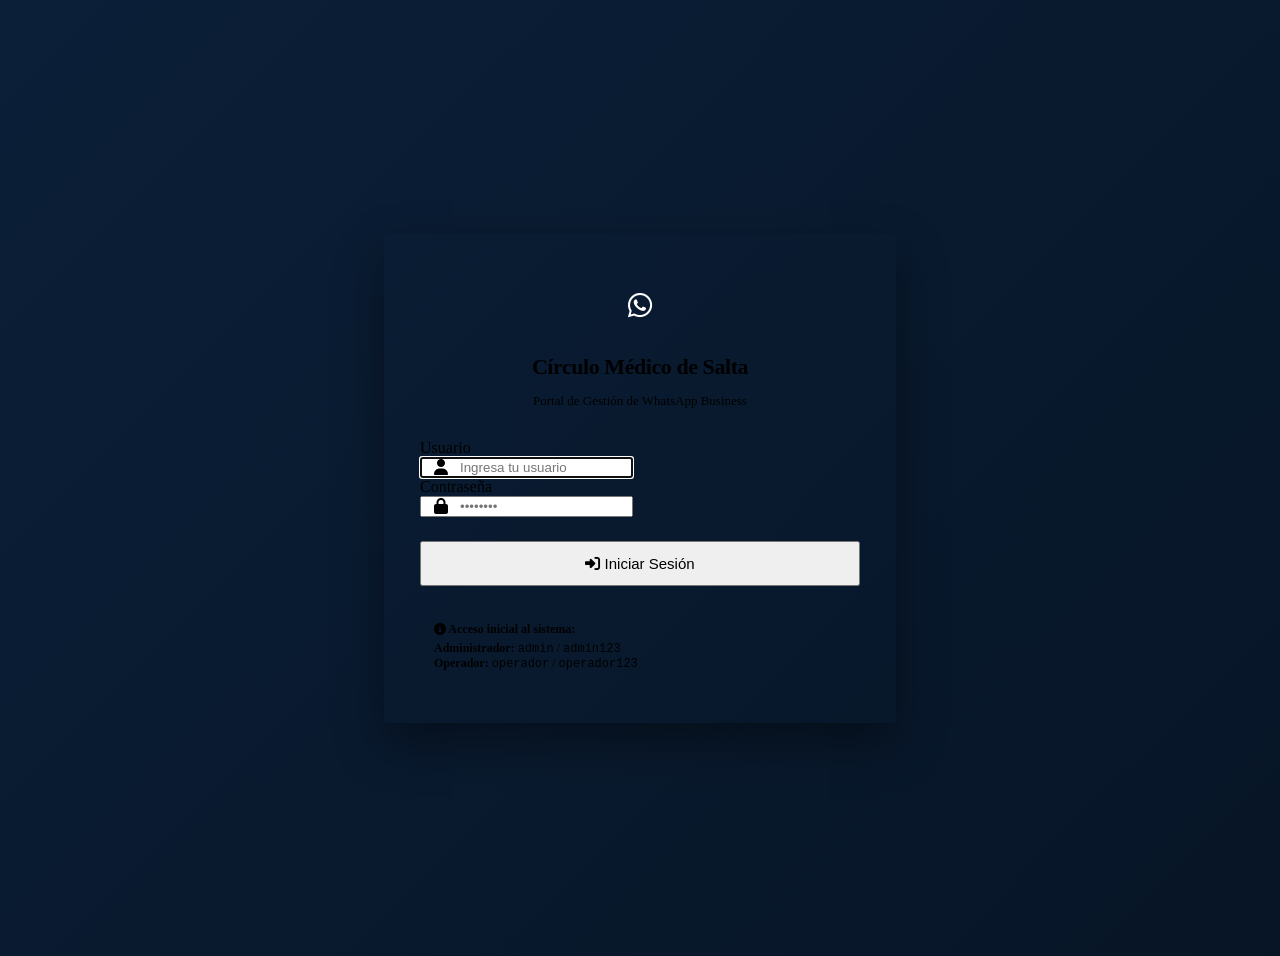
==== portal/templates/login.html @ f6f6790c "Incorpora Portal Web de WhatsApp para gestión de contactos, plantillas, campañas y usuarios" ====
<!DOCTYPE html>
<html lang="es" data-theme="light">
<head>
  <meta charset="UTF-8">
  <meta name="viewport" content="width=device-width, initial-scale=1.0">
  <title>Acceso al Portal — WhatsApp Círculo Médico de Salta</title>
  <link rel="stylesheet" href="/static/css/portal.css">
  <link rel="stylesheet" href="https://cdnjs.cloudflare.com/ajax/libs/font-awesome/6.4.0/css/all.min.css">
  <style>
    body {
      display: flex;
      align-items: center;
      justify-content: center;
      min-height: 100vh;
      background: linear-gradient(135deg, #0b1f38 0%, #071526 100%);
      padding: 20px;
    }
    .login-box {
      width: 100%;
      max-width: 440px;
      background: var(--bg-surface);
      border: 1px solid var(--border-color);
      border-radius: var(--radius-xl);
      padding: 40px 36px;
      box-shadow: 0 20px 45px rgba(0, 0, 0, 0.4);
      position: relative;
      overflow: hidden;
    }
    .login-box::before {
      content: '';
      position: absolute;
      top: 0;
      left: 0;
      right: 0;
      height: 4px;
      background: linear-gradient(90deg, var(--primary), var(--wsp-green));
    }
    .login-header {
      text-align: center;
      margin-bottom: 30px;
    }
    .login-logo {
      width: 64px;
      height: 64px;
      background: linear-gradient(135deg, var(--primary) 0%, var(--cms-navy) 100%);
      border-radius: 18px;
      margin: 0 auto 16px auto;
      display: flex;
      align-items: center;
      justify-content: center;
      color: #fff;
      font-size: 28px;
      box-shadow: 0 8px 20px var(--primary-glow);
    }
    .login-header h1 {
      font-size: 22px;
      font-weight: 800;
      letter-spacing: -0.02em;
      margin-bottom: 4px;
    }
    .login-header p {
      font-size: 13px;
      color: var(--text-muted);
    }
    .login-alert {
      padding: 10px 14px;
      border-radius: var(--radius-md);
      font-size: 13px;
      margin-bottom: 20px;
      display: none;
    }
    .login-alert.danger {
      background-color: var(--danger-bg);
      color: var(--danger);
      display: block;
    }
    .demo-credentials {
      background-color: var(--bg-surface-alt);
      border: 1px dashed var(--border-color);
      border-radius: var(--radius-md);
      padding: 12px 14px;
      font-size: 12px;
      color: var(--text-muted);
      margin-top: 24px;
    }
  </style>
</head>
<body>

  <div class="login-box">
    <div class="login-header">
      <div class="login-logo">
        <i class="fab fa-whatsapp"></i>
      </div>
      <h1>Círculo Médico de Salta</h1>
      <p>Portal de Gestión de WhatsApp Business</p>
    </div>

    <div id="login-error" class="login-alert danger" style="display: none;"></div>

    <form id="form-login" onsubmit="realizarLogin(event)">
      <div class="form-group">
        <label class="form-label" for="username">Usuario</label>
        <div style="position: relative;">
          <input type="text" id="username" class="form-input" style="padding-left: 38px;" placeholder="Ingresa tu usuario" required autofocus>
          <i class="fas fa-user" style="position: absolute; left: 14px; top: 50%; transform: translateY(-50%); color: var(--text-light);"></i>
        </div>
      </div>

      <div class="form-group" style="margin-bottom: 24px;">
        <label class="form-label" for="password">Contraseña</label>
        <div style="position: relative;">
          <input type="password" id="password" class="form-input" style="padding-left: 38px;" placeholder="••••••••" required>
          <i class="fas fa-lock" style="position: absolute; left: 14px; top: 50%; transform: translateY(-50%); color: var(--text-light);"></i>
        </div>
      </div>

      <button type="submit" id="btn-submit" class="btn btn-whatsapp" style="width: 100%; padding: 12px; font-size: 15px;">
        <i class="fas fa-sign-in-alt"></i> Iniciar Sesión
      </button>
    </form>

    <div class="demo-credentials">
      <div style="font-weight: 600; color: var(--text-main); margin-bottom: 4px;">
        <i class="fas fa-info-circle"></i> Acceso inicial al sistema:
      </div>
      <div><strong>Administrador:</strong> <code>admin</code> / <code>admin123</code></div>
      <div><strong>Operador:</strong> <code>operador</code> / <code>operador123</code></div>
    </div>
  </div>

  <script>
    async function realizarLogin(e) {
      e.preventDefault();
      const elUser = document.getElementById('username');
      const elPass = document.getElementById('password');
      const elBtn = document.getElementById('btn-submit');
      const elErr = document.getElementById('login-error');

      elErr.style.display = 'none';
      elBtn.disabled = true;
      elBtn.innerHTML = '<i class="fas fa-spinner fa-spin"></i> Verificando...';

      try {
        const res = await fetch('/api/auth/login', {
          method: 'POST',
          headers: { 'Content-Type': 'application/json' },
          body: JSON.stringify({
            username: elUser.value,
            password: elPass.value
          })
        });

        const data = await res.json();
        if (res.ok) {
          window.location.href = '/';
        } else {
          elErr.textContent = data.detail || 'Usuario o contraseña incorrectos';
          elErr.style.display = 'block';
        }
      } catch (err) {
        elErr.textContent = 'Error de conexión con el servidor';
        elErr.style.display = 'block';
      } finally {
        elBtn.disabled = false;
        elBtn.innerHTML = '<i class="fas fa-sign-in-alt"></i> Iniciar Sesión';
      }
    }
  </script>

</body>
</html>
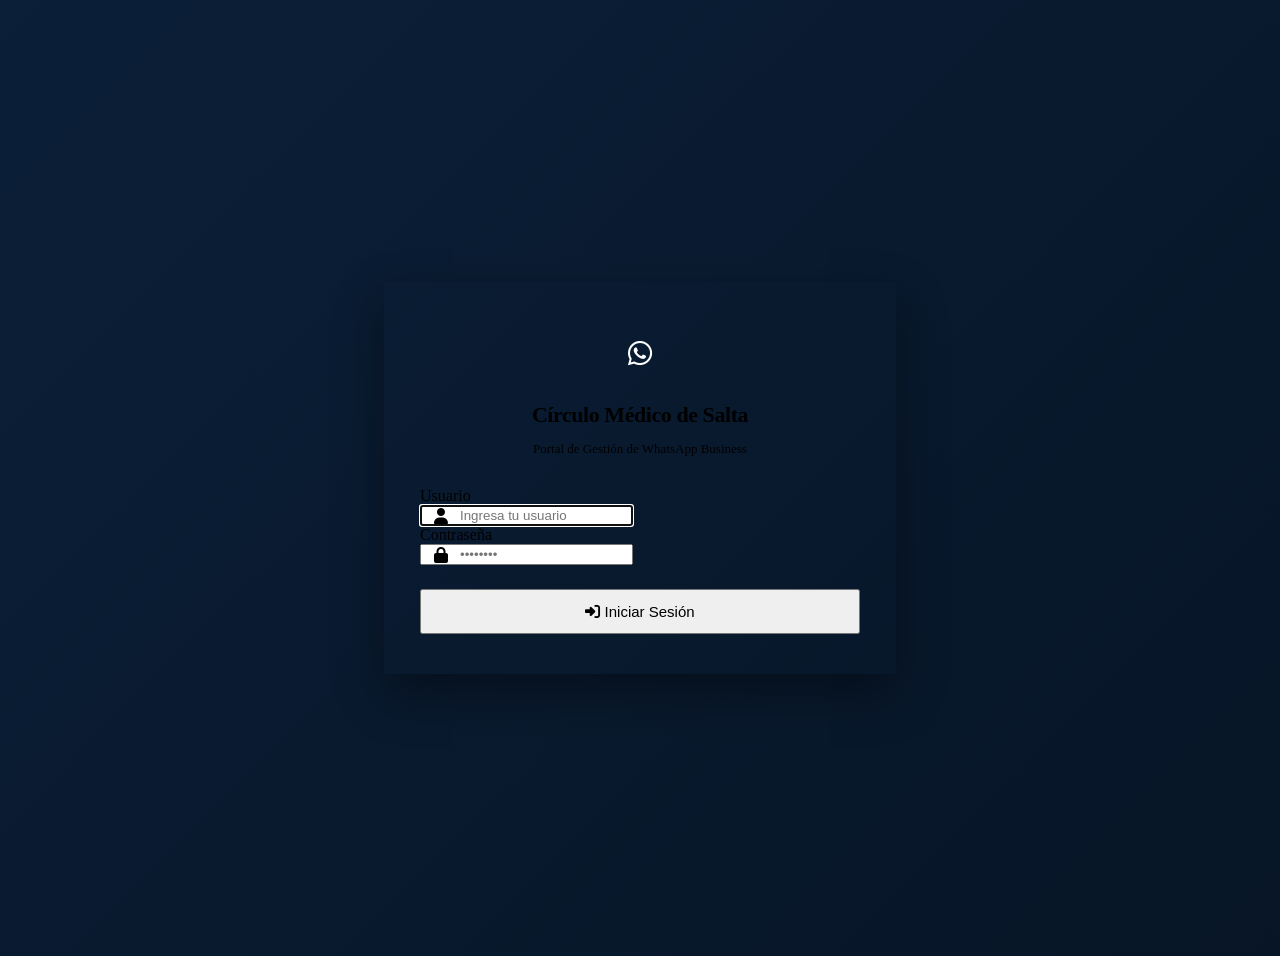
==== commit cf695044: "Remover caja de credenciales demo de la pantalla de login" ====
--- a/portal/templates/login.html
+++ b/portal/templates/login.html
@@ -119,14 +119,6 @@
         <i class="fas fa-sign-in-alt"></i> Iniciar Sesión
       </button>
     </form>
-
-    <div class="demo-credentials">
-      <div style="font-weight: 600; color: var(--text-main); margin-bottom: 4px;">
-        <i class="fas fa-info-circle"></i> Acceso inicial al sistema:
-      </div>
-      <div><strong>Administrador:</strong> <code>admin</code> / <code>admin123</code></div>
-      <div><strong>Operador:</strong> <code>operador</code> / <code>operador123</code></div>
-    </div>
   </div>
 
   <script>
